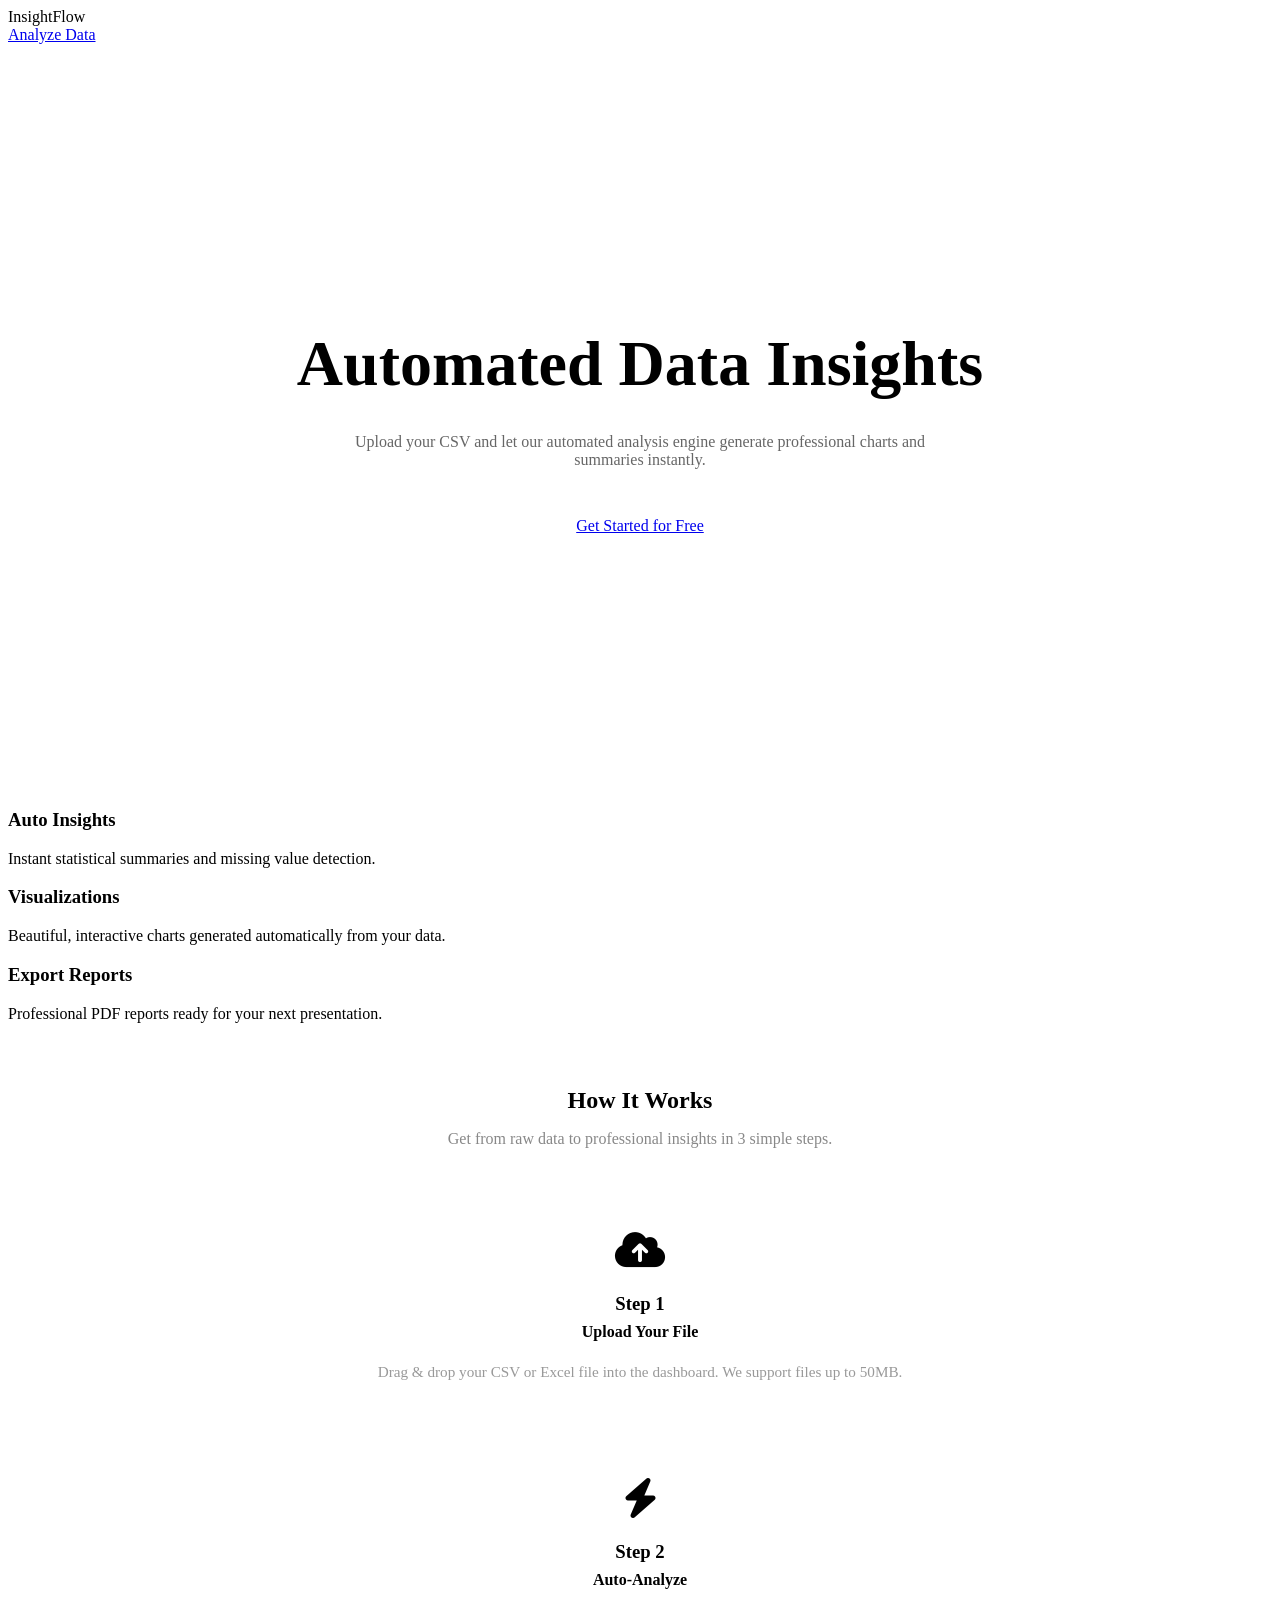
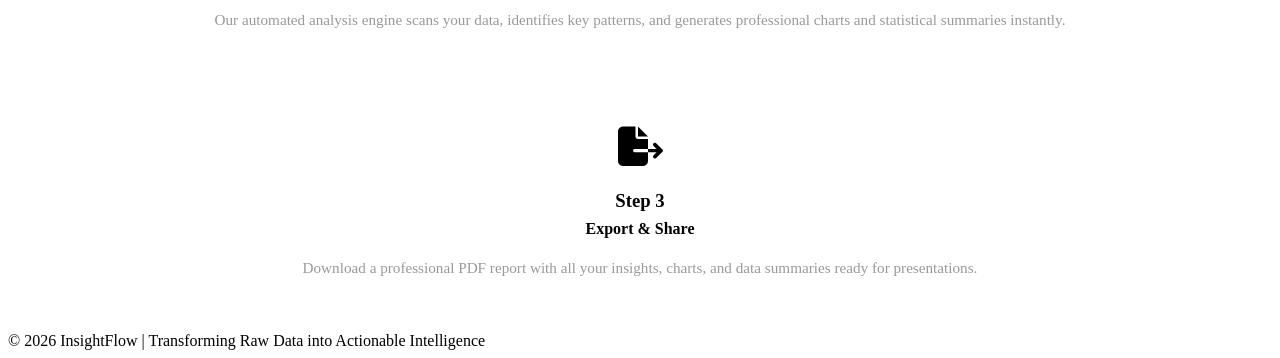
==== templates/index.html @ f6dacd8f "Initial commit: Automated Data Analytics Dashboard (InsightFlow)" ====
<!DOCTYPE html>
<html lang="en">

<head>
    <meta charset="UTF-8">
    <meta name="viewport" content="width=device-width, initial-scale=1.0">
    <title>InsightFlow</title>
    <link rel="preconnect" href="https://fonts.googleapis.com">
    <link rel="preconnect" href="https://fonts.gstatic.com" crossorigin>
    <link
        href="https://fonts.googleapis.com/css2?family=Inter:wght@300;400;500;600;700&family=Plus+Jakarta+Sans:wght@600;700;800&display=swap"
        rel="stylesheet">
    <link rel="stylesheet" href="https://cdnjs.cloudflare.com/ajax/libs/font-awesome/6.5.1/css/all.min.css">
    <link rel="stylesheet" href="{{ url_for('static', filename='css/styles.css') }}">
    <style>
        .hero {
            display: flex;
            flex-direction: column;
            align-items: center;
            justify-content: center;
            min-height: 80vh;
            text-align: center;
        }

        .hero h1 {
            font-size: 4rem;
            margin-bottom: 1rem;
            -webkit-background-clip: text;
            background-clip: text;
        }
    </style>
</head>

<body>
    <div class="container">
        <nav class="animate-in">
            <div class="logo">InsightFlow</div>
            <div class="nav-links">
                <a href="/dashboard" class="btn-soft">
                    Analyze Data
                </a>
            </div>
        </nav>

        <section class="hero animate-in">
            <h1 class="hero-title">
                Automated Data Insights
            </h1>
            <p class="animate-delay-1"
                style="max-width: 600px; margin-bottom: 3rem; color: #666666;">
                Upload your CSV and let our automated analysis engine generate professional charts and summaries instantly.
            </p>
            <a href="/dashboard" class="btn-soft animate-delay-2"
                style="border-radius: 20px;">
                Get Started for Free
            </a>
        </section>

        <section class="stats-grid animate-in" style="margin-top: 5vh;">
            <div class="card">
                <h3>Auto Insights</h3>
                <p>Instant statistical summaries and missing value detection.</p>
            </div>
            <div class="card">
                <h3>Visualizations</h3>
                <p>Beautiful, interactive charts generated automatically from your data.</p>
            </div>
            <div class="card">
                <h3>Export Reports</h3>
                <p>Professional PDF reports ready for your next presentation.</p>
            </div>
        </section>

        <!-- How It Works -->
        <section class="card animate-in" style="margin-top: 4rem; text-align: center;">
            <h2 style="margin-bottom: 0.5rem; color: var(--primary-color);">How It Works</h2>
            <p style="color: #888; margin-bottom: 2.5rem;">Get from raw data to professional insights in 3 simple steps.
            </p>

            <div class="stats-grid" style="margin-top: 0;">
                <div class="card-inset" style="padding: 2.5rem;">
                    <div style="font-size: 2.5rem; margin-bottom: 1rem; color: var(--primary-color);"><i
                            class="fa-solid fa-cloud-arrow-up"></i></div>
                    <h3 style="color: var(--primary-color); margin-bottom: 0.5rem;">Step 1</h3>
                    <h4 style="margin-top: 0;">Upload Your File</h4>
                    <p style="color: #999; font-size: 0.95rem;">Drag & drop your CSV or Excel file into the dashboard.
                        We support files up to 50MB.</p>
                </div>
                <div class="card-inset" style="padding: 2.5rem;">
                    <div style="font-size: 2.5rem; margin-bottom: 1rem; color: var(--primary-color);"><i
                            class="fa-solid fa-bolt"></i></div>
                    <h3 style="color: var(--primary-color); margin-bottom: 0.5rem;">Step 2</h3>
                    <h4 style="margin-top: 0;">Auto-Analyze</h4>
                    <p style="color: #999; font-size: 0.95rem;">Our automated analysis engine scans your data,
                        identifies key patterns, and generates professional charts and statistical summaries instantly.
                    </p>
                </div>
                <div class="card-inset" style="padding: 2.5rem;">
                    <div style="font-size: 2.5rem; margin-bottom: 1rem; color: var(--primary-color);"><i
                            class="fa-solid fa-file-export"></i></div>
                    <h3 style="color: var(--primary-color); margin-bottom: 0.5rem;">Step 3</h3>
                    <h4 style="margin-top: 0;">Export & Share</h4>
                    <p style="color: #999; font-size: 0.95rem;">Download a professional PDF report with all your
                        insights, charts, and data summaries ready for presentations.</p>
                </div>
            </div>
        </section>

        </section>

        <footer>
            &copy; 2026 InsightFlow | Transforming Raw Data into Actionable Intelligence
        </footer>
    </div>
</body>

</html>
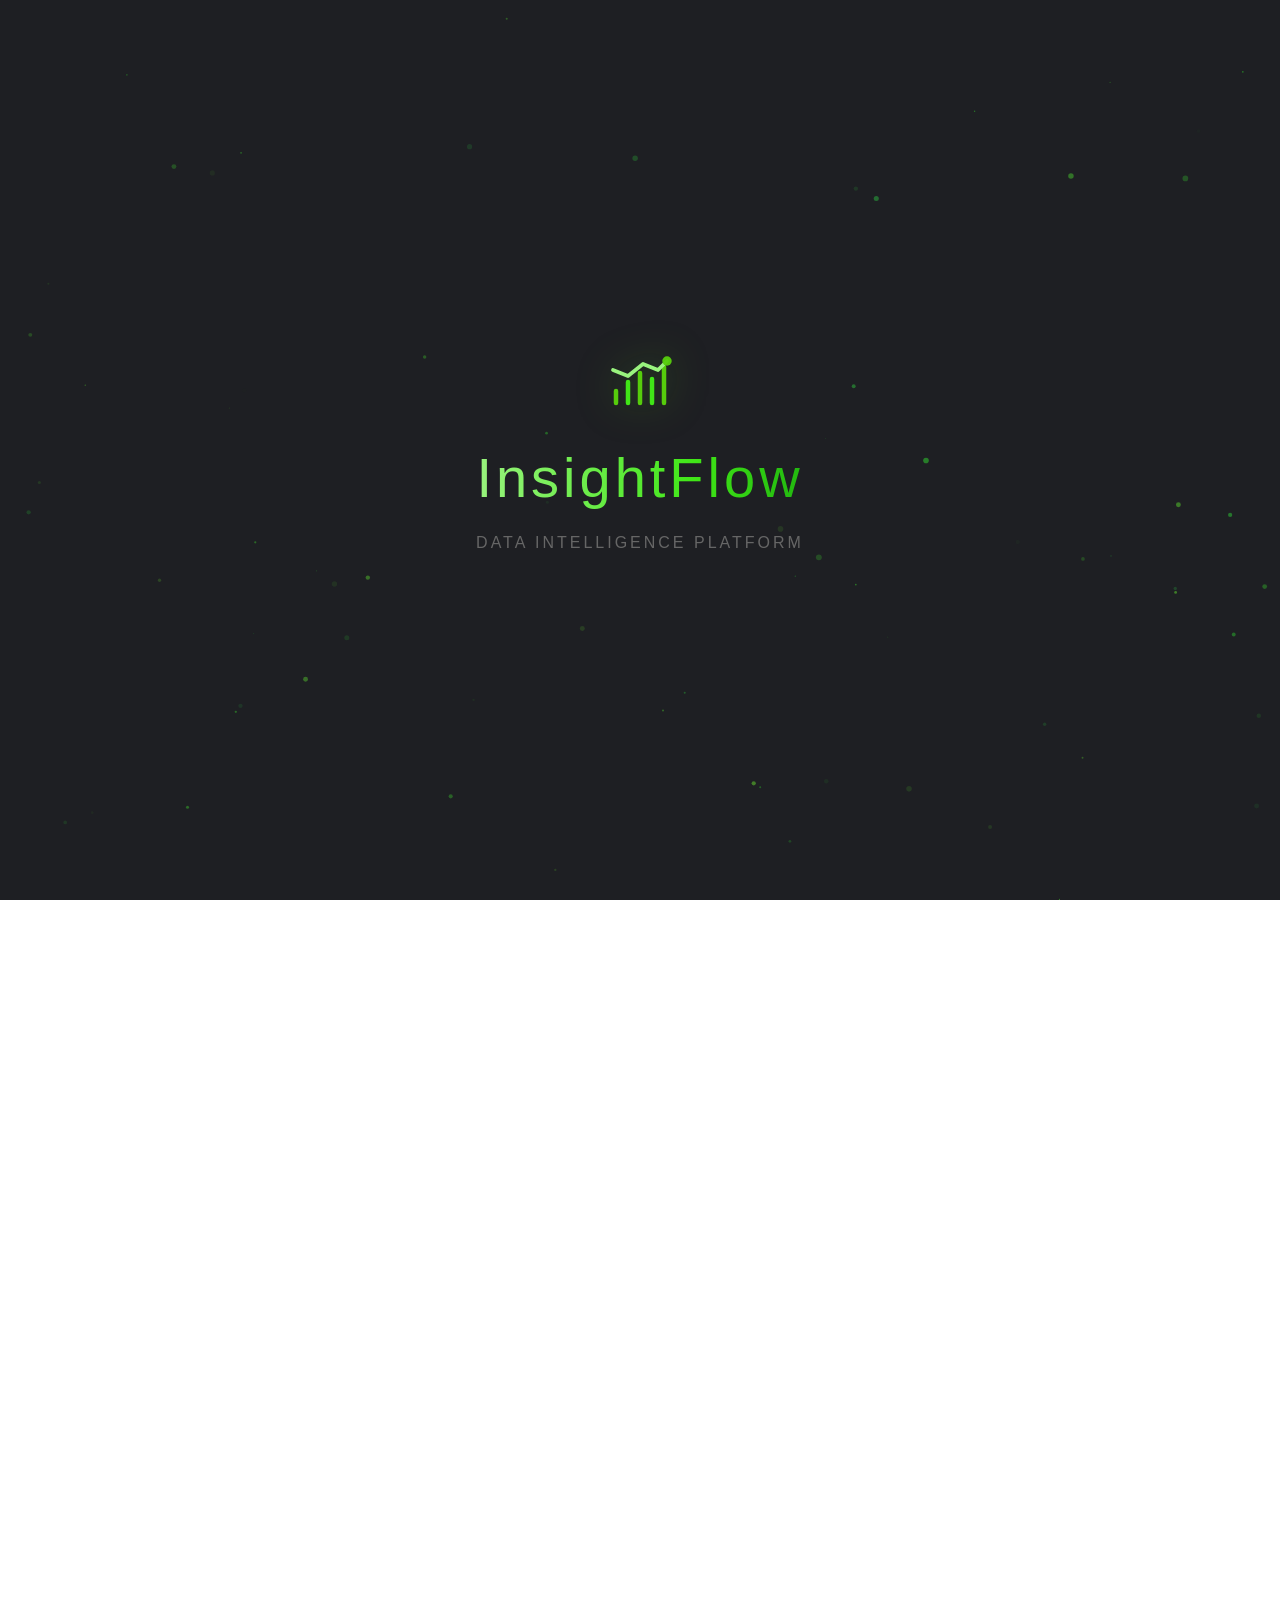
==== commit a25e2f8f: "Upload Changes" ====
--- a/templates/index.html
+++ b/templates/index.html
@@ -28,11 +28,187 @@
             -webkit-background-clip: text;
             background-clip: text;
         }
+
+        /* ===== SPLASH SCREEN ===== */
+        #splash-screen {
+            position: fixed;
+            top: 0;
+            left: 0;
+            width: 100vw;
+            height: 100vh;
+            z-index: 99999;
+            background: #1e1f23;
+            display: flex;
+            flex-direction: column;
+            align-items: center;
+            justify-content: center;
+            overflow: hidden;
+            transition: opacity 0.8s cubic-bezier(0.4, 0, 0.2, 1), transform 0.8s cubic-bezier(0.4, 0, 0.2, 1);
+        }
+
+        #splash-screen.splash-hidden {
+            opacity: 0;
+            transform: scale(1.05);
+            pointer-events: none;
+        }
+
+        /* Particle canvas behind everything */
+        #splash-particles {
+            position: absolute;
+            top: 0;
+            left: 0;
+            width: 100%;
+            height: 100%;
+            z-index: 0;
+        }
+
+
+        /* Logo container */
+        .splash-logo-container {
+            position: relative;
+            z-index: 2;
+            display: flex;
+            flex-direction: column;
+            align-items: center;
+            gap: 1.5rem;
+        }
+
+        /* Icon / Symbol */
+        .splash-icon {
+            display: flex;
+            align-items: center;
+            justify-content: center;
+            animation: splash-icon-enter 1s cubic-bezier(0.23, 1, 0.32, 1) forwards;
+            opacity: 0;
+            transform: scale(0.5) rotateZ(-10deg);
+        }
+
+        .splash-icon svg {
+            width: 72px;
+            height: 72px;
+            filter: drop-shadow(0 0 20px rgba(86, 205, 12, 0.3));
+        }
+
+        @keyframes splash-icon-enter {
+            to {
+                opacity: 1;
+                transform: scale(1) rotateZ(0deg);
+            }
+        }
+
+        /* Brand text */
+        .splash-brand {
+            font-family: 'Bropella', 'Plus Jakarta Sans', sans-serif;
+            font-size: 3.5rem;
+            letter-spacing: 4px;
+            background: linear-gradient(90deg, #99f37e, #40e617, #038707, #99f37e);
+            background-size: 200% auto;
+            -webkit-background-clip: text;
+            background-clip: text;
+            -webkit-text-fill-color: transparent;
+            animation: splash-brand-enter 1s 0.3s cubic-bezier(0.23, 1, 0.32, 1) forwards,
+                gradient-move 3s linear infinite;
+            opacity: 0;
+            transform: translateY(20px);
+        }
+
+        @keyframes splash-brand-enter {
+            to {
+                opacity: 1;
+                transform: translateY(0);
+            }
+        }
+
+        /* Tagline */
+        .splash-tagline {
+            font-family: 'Inter', sans-serif;
+            font-size: 1rem;
+            color: #666;
+            letter-spacing: 3px;
+            text-transform: uppercase;
+            animation: splash-tag-enter 0.8s 0.6s cubic-bezier(0.23, 1, 0.32, 1) forwards;
+            opacity: 0;
+            transform: translateY(10px);
+        }
+
+        @keyframes splash-tag-enter {
+            to {
+                opacity: 1;
+                transform: translateY(0);
+            }
+        }
+
+
+        /* Hide main content until splash is done */
+        .main-content-hidden {
+            opacity: 0;
+        }
+
+        .main-content-visible {
+            animation: main-reveal 1s 0.3s ease forwards;
+            opacity: 0;
+        }
+
+        @keyframes main-reveal {
+            to {
+                opacity: 1;
+            }
+        }
+
+        @media (max-width: 768px) {
+            .splash-icon svg {
+                width: 56px;
+                height: 56px;
+            }
+
+            .splash-brand {
+                font-size: 2.5rem;
+                letter-spacing: 3px;
+            }
+
+            .splash-tagline {
+                font-size: 0.8rem;
+                letter-spacing: 2px;
+            }
+
+        }
     </style>
 </head>
 
 <body>
-    <div class="container">
+    <!-- ===== SPLASH SCREEN ===== -->
+    <div id="splash-screen">
+        <canvas id="splash-particles"></canvas>
+
+        <div class="splash-logo-container">
+            <div class="splash-icon">
+                <svg viewBox="0 0 48 48" fill="none" xmlns="http://www.w3.org/2000/svg">
+                    <path d="M8 36V28" stroke="#56cd0c" stroke-width="3" stroke-linecap="round" />
+                    <path d="M16 36V22" stroke="#40e617" stroke-width="3" stroke-linecap="round" />
+                    <path d="M24 36V16" stroke="#56cd0c" stroke-width="3" stroke-linecap="round" />
+                    <path d="M32 36V20" stroke="#40e617" stroke-width="3" stroke-linecap="round" />
+                    <path d="M40 36V12" stroke="#56cd0c" stroke-width="3" stroke-linecap="round" />
+                    <path d="M6 14L16 18L26 10L36 14L42 8" stroke="url(#grad)" stroke-width="2.5" stroke-linecap="round"
+                        stroke-linejoin="round" fill="none" />
+                    <circle cx="42" cy="8" r="3" fill="#56cd0c">
+                        <animate attributeName="r" values="3;4.5;3" dur="2s" repeatCount="indefinite" />
+                        <animate attributeName="opacity" values="1;0.6;1" dur="2s" repeatCount="indefinite" />
+                    </circle>
+                    <defs>
+                        <linearGradient id="grad" x1="6" y1="14" x2="42" y2="8">
+                            <stop offset="0%" stop-color="#99f37e" />
+                            <stop offset="100%" stop-color="#038707" />
+                        </linearGradient>
+                    </defs>
+                </svg>
+            </div>
+            <div class="splash-brand">InsightFlow</div>
+            <div class="splash-tagline">Data Intelligence Platform</div>
+        </div>
+
+    </div>
+
+    <div class="container main-content-hidden" id="main-content">
         <nav class="animate-in">
             <div class="logo">InsightFlow</div>
             <div class="nav-links">
@@ -46,12 +222,11 @@
             <h1 class="hero-title">
                 Automated Data Insights
             </h1>
-            <p class="animate-delay-1"
-                style="max-width: 600px; margin-bottom: 3rem; color: #666666;">
-                Upload your CSV and let our automated analysis engine generate professional charts and summaries instantly.
+            <p class="animate-delay-1" style="max-width: 600px; margin-bottom: 3rem; color: #666666;">
+                Upload your CSV and let our automated analysis engine generate professional charts and summaries
+                instantly.
             </p>
-            <a href="/dashboard" class="btn-soft animate-delay-2"
-                style="border-radius: 20px;">
+            <a href="/dashboard" class="btn-soft animate-delay-2" style="border-radius: 20px;">
                 Get Started for Free
             </a>
         </section>
@@ -112,6 +287,74 @@
             &copy; 2026 InsightFlow | Transforming Raw Data into Actionable Intelligence
         </footer>
     </div>
+
+    <script>
+        // ===== PARTICLE SYSTEM =====
+        (function () {
+            const canvas = document.getElementById('splash-particles');
+            if (!canvas) return;
+            const ctx = canvas.getContext('2d');
+            let particles = [];
+            let animFrame;
+
+            function resize() {
+                canvas.width = window.innerWidth;
+                canvas.height = window.innerHeight;
+            }
+            resize();
+            window.addEventListener('resize', resize);
+
+            class Particle {
+                constructor() {
+                    this.reset();
+                    this.y = Math.random() * canvas.height;
+                }
+                reset() {
+                    this.x = Math.random() * canvas.width;
+                    this.y = canvas.height + 10;
+                    this.size = Math.random() * 2.5 + 0.5;
+                    this.speedY = -(Math.random() * 1.2 + 0.3);
+                    this.speedX = (Math.random() - 0.5) * 0.5;
+                    this.opacity = Math.random() * 0.5 + 0.1;
+                    this.hue = 100 + Math.random() * 30;
+                }
+                update() {
+                    this.y += this.speedY;
+                    this.x += this.speedX;
+                    this.opacity -= 0.002;
+                    if (this.y < -10 || this.opacity <= 0) this.reset();
+                }
+                draw() {
+                    ctx.beginPath();
+                    ctx.arc(this.x, this.y, this.size, 0, Math.PI * 2);
+                    ctx.fillStyle = `hsla(${this.hue}, 80%, 55%, ${this.opacity})`;
+                    ctx.fill();
+                }
+            }
+
+            for (let i = 0; i < 80; i++) particles.push(new Particle());
+
+            function animate() {
+                ctx.clearRect(0, 0, canvas.width, canvas.height);
+                particles.forEach(p => { p.update(); p.draw(); });
+                animFrame = requestAnimationFrame(animate);
+            }
+            animate();
+
+            // Splash exit
+            setTimeout(function () {
+                const splash = document.getElementById('splash-screen');
+                const main = document.getElementById('main-content');
+                splash.classList.add('splash-hidden');
+                main.classList.remove('main-content-hidden');
+                main.classList.add('main-content-visible');
+                setTimeout(function () {
+                    splash.style.display = 'none';
+                    cancelAnimationFrame(animFrame);
+                }, 900);
+            }, 2500);
+        })();
+    </script>
 </body>
 
 </html>
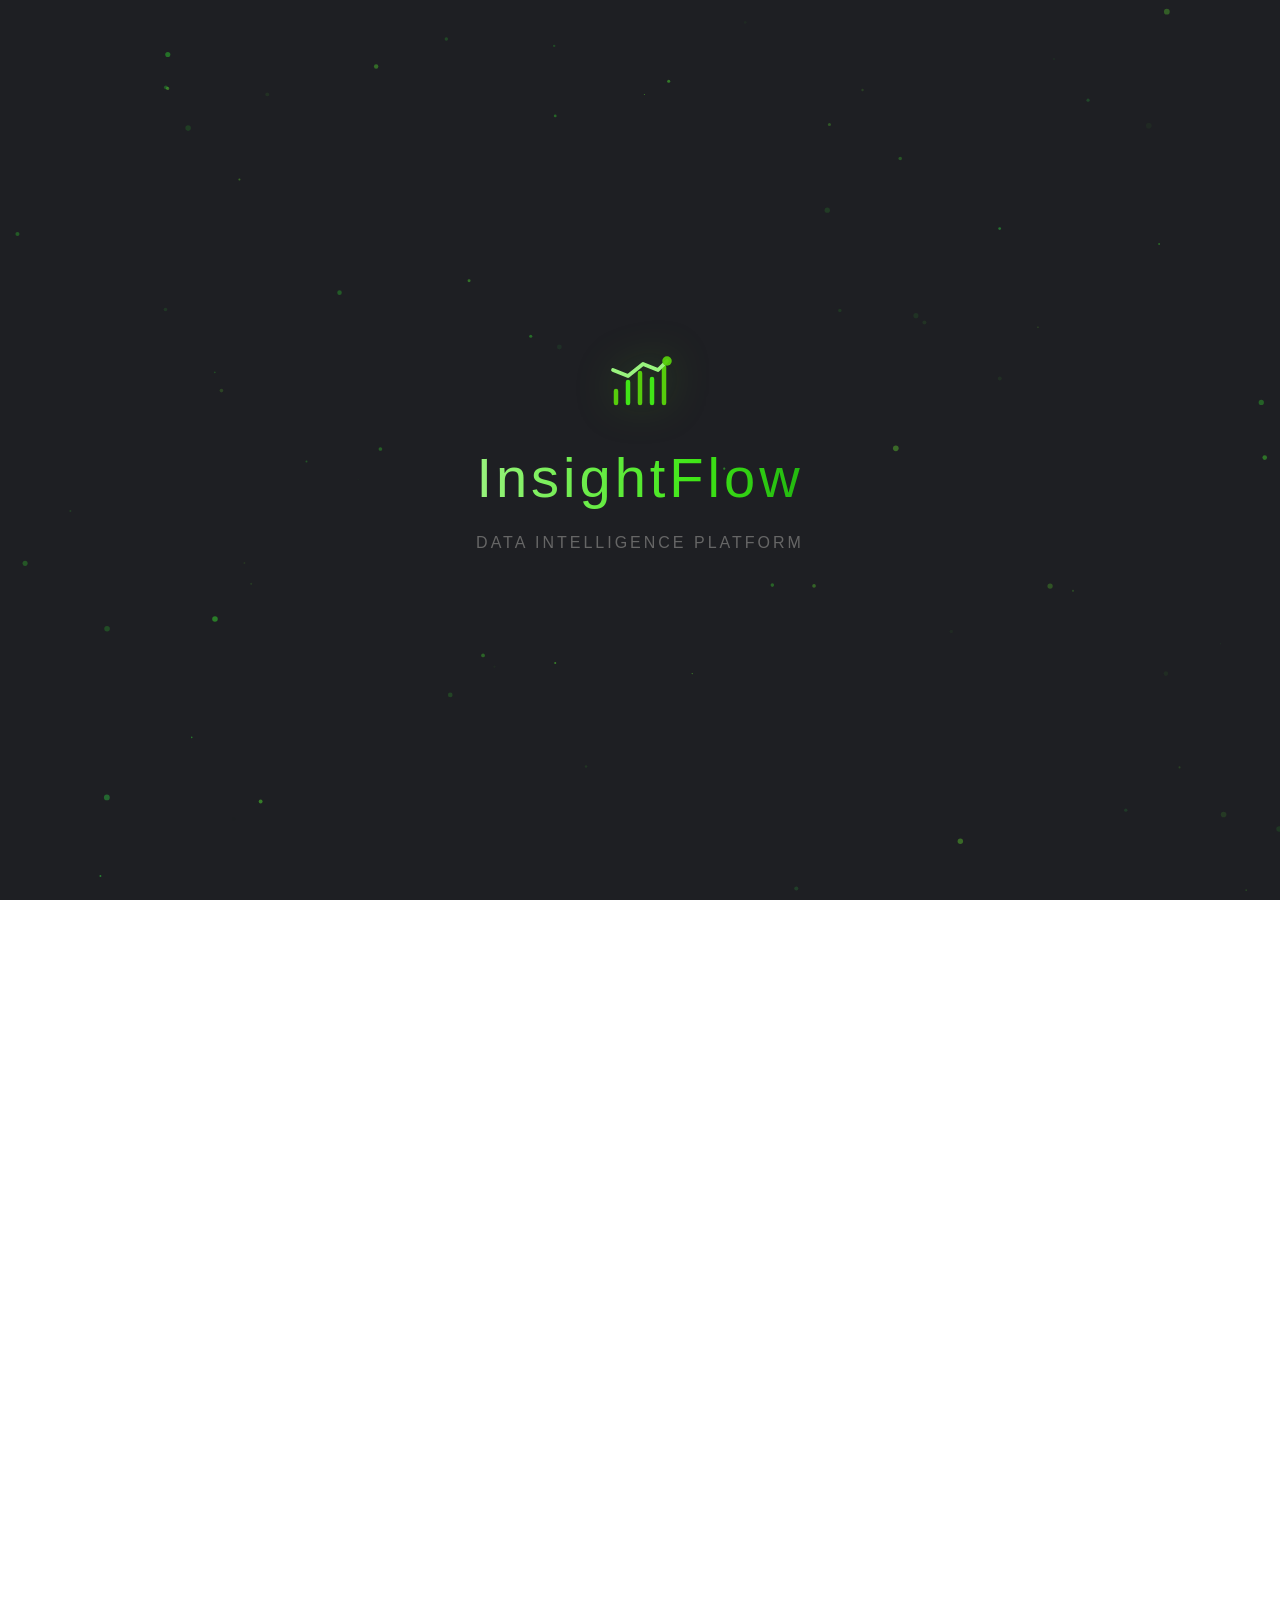
==== commit a2249d30: "Fix mobile alignment: hero title, button sizes, chart spacing, and heading sizes" ====
--- a/templates/index.html
+++ b/templates/index.html
@@ -29,6 +29,10 @@
             background-clip: text;
         }
 
+        .mobile-break {
+            display: none;
+        }
+
         /* ===== SPLASH SCREEN ===== */
         #splash-screen {
             position: fixed;
@@ -169,6 +173,14 @@
             .splash-tagline {
                 font-size: 0.8rem;
                 letter-spacing: 2px;
+            }
+
+            .hero h1 {
+                font-size: 3rem;
+            }
+
+            .mobile-break {
+                display: inline;
             }
 
         }
@@ -220,7 +232,7 @@
 
         <section class="hero animate-in">
             <h1 class="hero-title">
-                Automated Data Insights
+                Automated <br class="mobile-break">Data Insights
             </h1>
             <p class="animate-delay-1" style="max-width: 600px; margin-bottom: 3rem; color: #666666;">
                 Upload your CSV and let our automated analysis engine generate professional charts and summaries
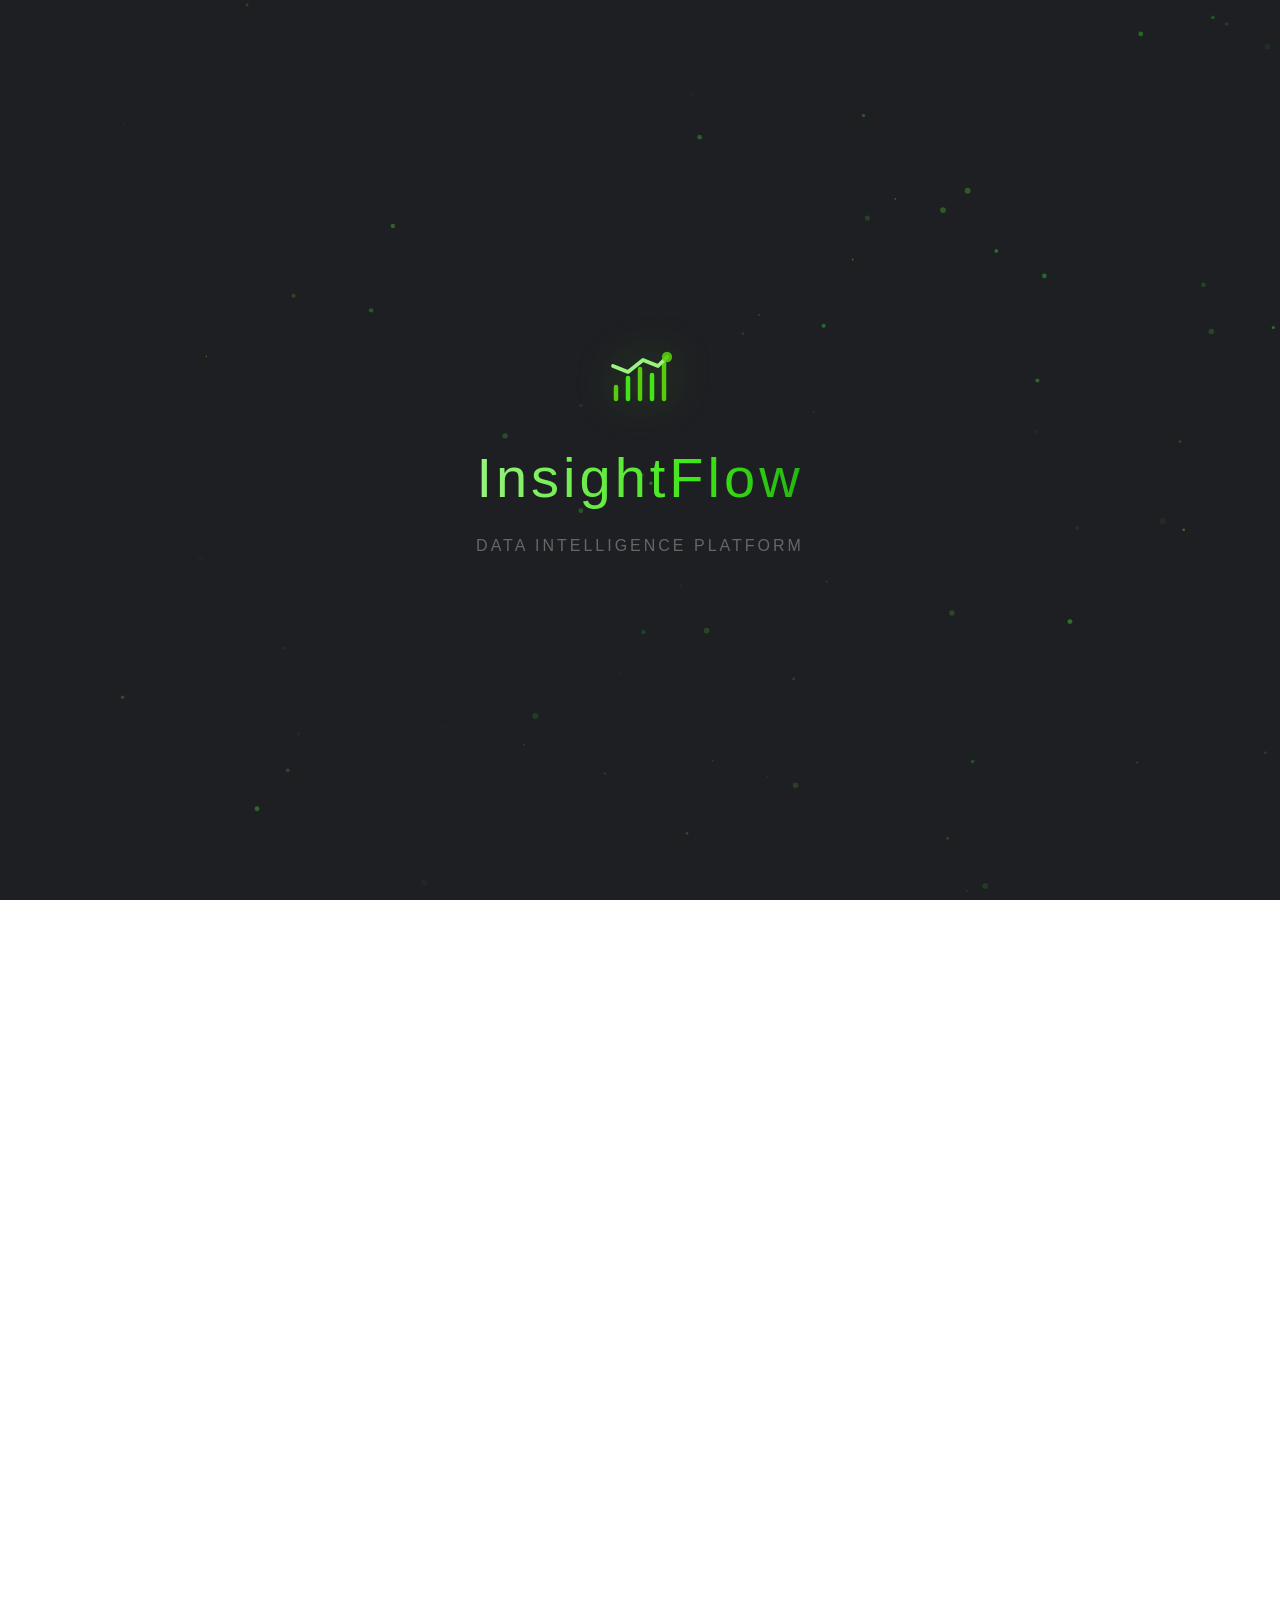
==== commit b00b5c01: "Add typewriter animation to splash screen logo" ====
--- a/templates/index.html
+++ b/templates/index.html
@@ -110,17 +110,10 @@
             -webkit-background-clip: text;
             background-clip: text;
             -webkit-text-fill-color: transparent;
-            animation: splash-brand-enter 1s 0.3s cubic-bezier(0.23, 1, 0.32, 1) forwards,
-                gradient-move 3s linear infinite;
-            opacity: 0;
-            transform: translateY(20px);
-        }
-
-        @keyframes splash-brand-enter {
-            to {
-                opacity: 1;
-                transform: translateY(0);
-            }
+            animation: gradient-move 3s linear infinite;
+            min-height: 4.5rem;
+            display: flex;
+            align-items: center;
         }
 
         /* Tagline */
@@ -130,7 +123,7 @@
             color: #666;
             letter-spacing: 3px;
             text-transform: uppercase;
-            animation: splash-tag-enter 0.8s 0.6s cubic-bezier(0.23, 1, 0.32, 1) forwards;
+            animation: splash-tag-enter 0.8s 0.8s cubic-bezier(0.23, 1, 0.32, 1) forwards;
             opacity: 0;
             transform: translateY(10px);
         }
@@ -168,6 +161,7 @@
             .splash-brand {
                 font-size: 2.5rem;
                 letter-spacing: 3px;
+                min-height: 3.5rem;
             }
 
             .splash-tagline {
@@ -214,7 +208,7 @@
                     </defs>
                 </svg>
             </div>
-            <div class="splash-brand">InsightFlow</div>
+            <div class="splash-brand" id="splash-brand-text"></div>
             <div class="splash-tagline">Data Intelligence Platform</div>
         </div>
 
@@ -353,6 +347,21 @@
             }
             animate();
 
+            // Typewriter effect for brand
+            const brandText = "InsightFlow";
+            const brandEl = document.getElementById('splash-brand-text');
+            setTimeout(() => {
+                let charIndex = 0;
+                const typingObj = setInterval(() => {
+                    if (charIndex < brandText.length) {
+                        brandEl.innerHTML += brandText.charAt(charIndex);
+                        charIndex++;
+                    } else {
+                        clearInterval(typingObj);
+                    }
+                }, 40); // Speed of character typing
+            }, 300);
+
             // Splash exit
             setTimeout(function () {
                 const splash = document.getElementById('splash-screen');
